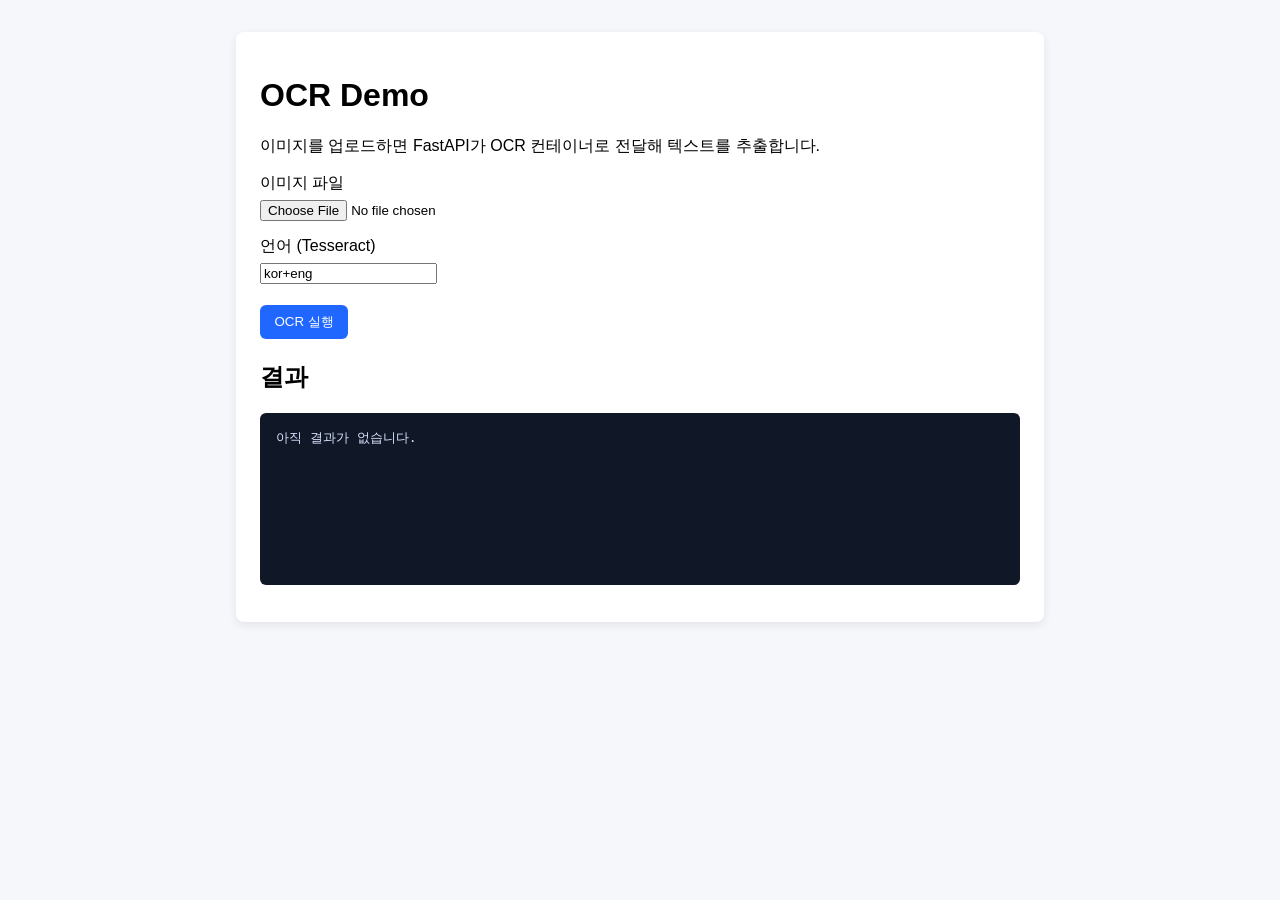
==== frontend/index.html @ bf0535a6 "Add WSL-ready OCR stack with FastAPI gateway and vanilla JS frontend" ====
<!doctype html>
<html lang="ko">
  <head>
    <meta charset="UTF-8" />
    <meta name="viewport" content="width=device-width, initial-scale=1.0" />
    <title>OCR Demo (Vanilla JS)</title>
    <link rel="stylesheet" href="./styles.css" />
  </head>
  <body>
    <main class="container">
      <h1>OCR Demo</h1>
      <p>이미지를 업로드하면 FastAPI가 OCR 컨테이너로 전달해 텍스트를 추출합니다.</p>

      <form id="ocr-form">
        <label>이미지 파일
          <input id="file-input" type="file" accept="image/*" required />
        </label>

        <label>언어 (Tesseract)
          <input id="lang-input" type="text" value="kor+eng" />
        </label>

        <button type="submit">OCR 실행</button>
      </form>

      <section>
        <h2>결과</h2>
        <pre id="result">아직 결과가 없습니다.</pre>
      </section>
    </main>

    <script src="./app.js"></script>
  </body>
</html>
---- frontend/styles.css ----
body {
  font-family: Arial, sans-serif;
  margin: 0;
  background: #f5f7fb;
}

.container {
  max-width: 760px;
  margin: 2rem auto;
  background: white;
  padding: 1.5rem;
  border-radius: 8px;
  box-shadow: 0 3px 10px rgba(0, 0, 0, 0.08);
}

form {
  display: grid;
  gap: 0.9rem;
  margin: 1rem 0 1.4rem;
}

input, button {
  margin-top: 0.4rem;
  display: block;
}

button {
  width: fit-content;
  padding: 0.5rem 0.9rem;
  border: none;
  border-radius: 6px;
  background: #1f67ff;
  color: #fff;
  cursor: pointer;
}

pre {
  white-space: pre-wrap;
  background: #101726;
  color: #d9e4ff;
  padding: 1rem;
  border-radius: 6px;
  min-height: 140px;
}
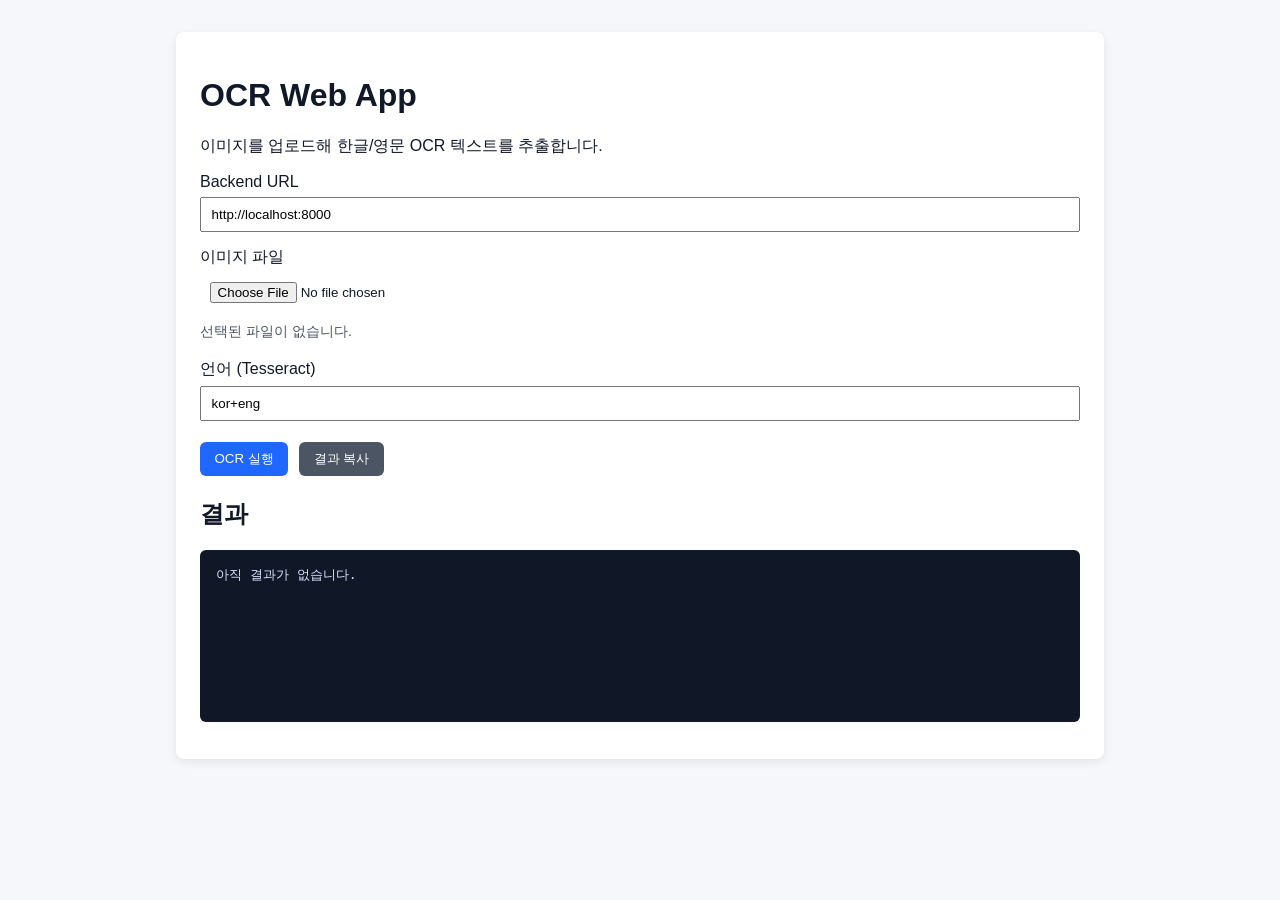
==== commit eed84a34: "feat: enhance OCR web app usability and API validation Agent-Logs-Url: https://github.com/edumgt/ocr" ====
--- a/frontend/index.html
+++ b/frontend/index.html
@@ -3,24 +3,33 @@
   <head>
     <meta charset="UTF-8" />
     <meta name="viewport" content="width=device-width, initial-scale=1.0" />
-    <title>OCR Demo (Vanilla JS)</title>
+    <title>OCR Web App</title>
     <link rel="stylesheet" href="./styles.css" />
   </head>
   <body>
     <main class="container">
-      <h1>OCR Demo</h1>
-      <p>이미지를 업로드하면 FastAPI가 OCR 컨테이너로 전달해 텍스트를 추출합니다.</p>
+      <h1>OCR Web App</h1>
+      <p>이미지를 업로드해 한글/영문 OCR 텍스트를 추출합니다.</p>
 
       <form id="ocr-form">
+        <label>Backend URL
+          <input id="backend-url-input" type="url" value="http://localhost:8000" required />
+        </label>
+
         <label>이미지 파일
           <input id="file-input" type="file" accept="image/*" required />
         </label>
+        <p id="file-meta" class="meta">선택된 파일이 없습니다.</p>
+        <img id="preview-image" alt="선택 이미지 미리보기" hidden />
 
         <label>언어 (Tesseract)
           <input id="lang-input" type="text" value="kor+eng" />
         </label>
 
-        <button type="submit">OCR 실행</button>
+        <div class="actions">
+          <button type="submit">OCR 실행</button>
+          <button id="copy-btn" type="button" class="secondary" disabled>결과 복사</button>
+        </div>
       </form>
 
       <section>
--- a/frontend/styles.css
+++ b/frontend/styles.css
@@ -2,10 +2,11 @@
   font-family: Arial, sans-serif;
   margin: 0;
   background: #f5f7fb;
+  color: #111827;
 }
 
 .container {
-  max-width: 760px;
+  max-width: 880px;
   margin: 2rem auto;
   background: white;
   padding: 1.5rem;
@@ -24,6 +25,12 @@
   display: block;
 }
 
+input {
+  width: 100%;
+  padding: 0.5rem 0.6rem;
+  box-sizing: border-box;
+}
+
 button {
   width: fit-content;
   padding: 0.5rem 0.9rem;
@@ -34,6 +41,30 @@
   cursor: pointer;
 }
 
+.actions {
+  display: flex;
+  gap: 0.7rem;
+}
+
+button.secondary {
+  background: #4b5563;
+}
+
+.meta {
+  margin: -0.2rem 0 0.2rem;
+  font-size: 0.9rem;
+  color: #4b5563;
+}
+
+#preview-image {
+  width: 100%;
+  max-height: 280px;
+  object-fit: contain;
+  border: 1px solid #d1d5db;
+  border-radius: 6px;
+  background: #f9fafb;
+}
+
 pre {
   white-space: pre-wrap;
   background: #101726;
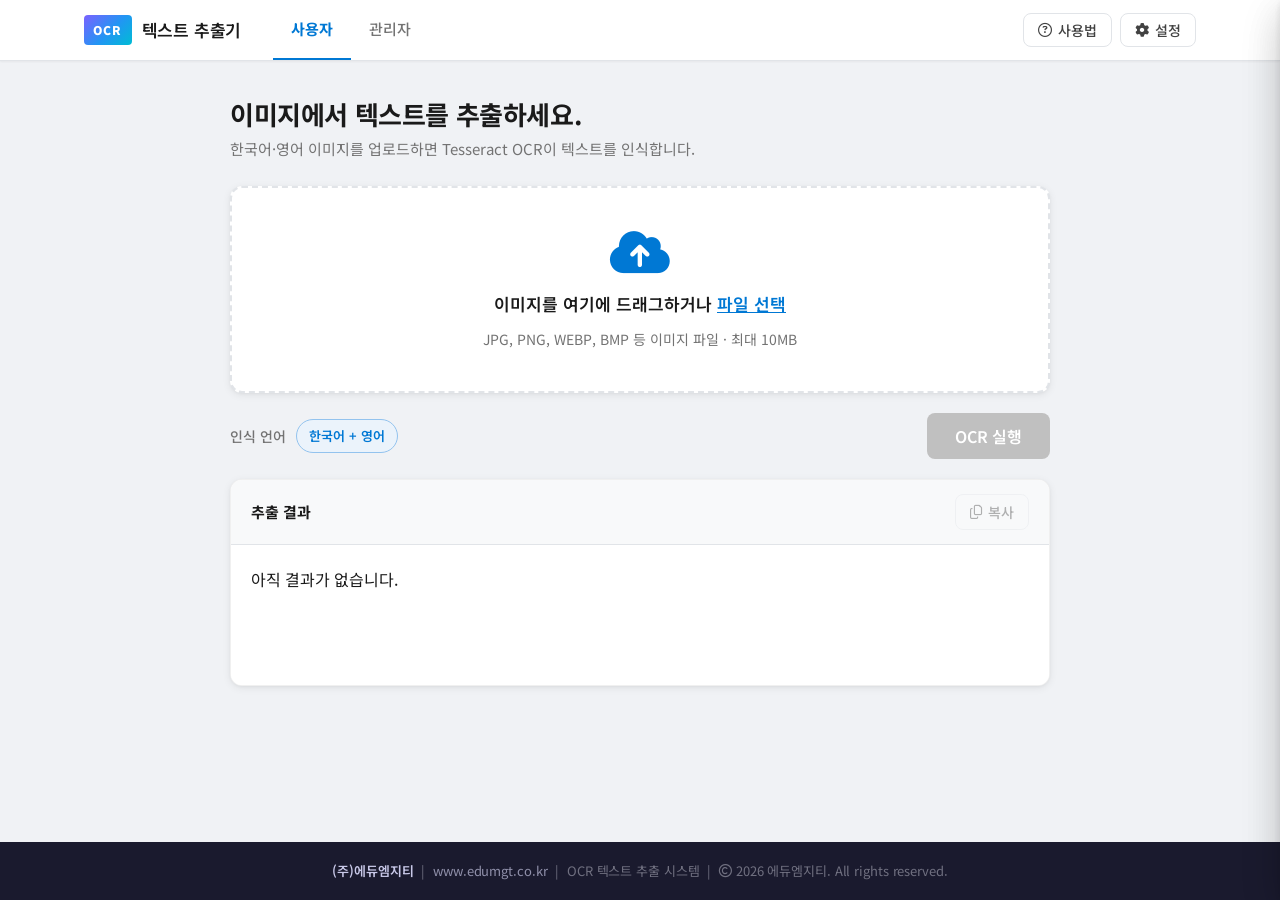
==== commit 69ea6201: "feat: Implement OCR monitoring server and CLI tool - Added a FastAPI server (`monitor_server.py`) to" ====
--- a/frontend/index.html
+++ b/frontend/index.html
@@ -1,43 +1,184 @@
 <!doctype html>
 <html lang="ko">
-  <head>
-    <meta charset="UTF-8" />
-    <meta name="viewport" content="width=device-width, initial-scale=1.0" />
-    <title>OCR Web App</title>
-    <link rel="stylesheet" href="./styles.css" />
-  </head>
-  <body>
-    <main class="container">
-      <h1>OCR Web App</h1>
-      <p>이미지를 업로드해 한글/영문 OCR 텍스트를 추출합니다.</p>
+<head>
+  <meta charset="UTF-8" />
+  <meta name="viewport" content="width=device-width, initial-scale=1.0" />
+  <title>OCR 텍스트 추출기</title>
+  <link rel="preconnect" href="https://fonts.googleapis.com" />
+  <link rel="preconnect" href="https://fonts.gstatic.com" crossorigin />
+  <link href="https://fonts.googleapis.com/css2?family=Noto+Sans+KR:wght@400;500;700;900&display=swap" rel="stylesheet" />
+  <link rel="stylesheet" href="./styles.css" />
+  <link rel="stylesheet" href="https://cdnjs.cloudflare.com/ajax/libs/font-awesome/6.5.2/css/all.min.css" />
+</head>
+<body>
 
-      <form id="ocr-form">
-        <label>Backend URL
-          <input id="backend-url-input" type="url" value="http://localhost:8000" required />
-        </label>
+  <!-- ── 오버레이 ── -->
+  <div id="overlay" class="overlay"></div>
 
-        <label>이미지 파일
-          <input id="file-input" type="file" accept="image/*" required />
-        </label>
-        <p id="file-meta" class="meta">선택된 파일이 없습니다.</p>
-        <img id="preview-image" alt="선택 이미지 미리보기" hidden />
+  <!-- ── 설정 오프캔버스 (우측) ── -->
+  <aside id="oc-settings" class="offcanvas" aria-label="설정">
+    <div class="oc-header">
+      <span class="oc-title">설정</span>
+      <button class="oc-close" data-close="oc-settings"><i class="fa-solid fa-xmark"></i></button>
+    </div>
+    <div class="oc-body">
+      <div class="oc-section">
+        <label class="oc-label" for="backend-url-input">Backend URL</label>
+        <input id="backend-url-input" class="oc-input" type="url"
+               value="http://localhost:8000" autocomplete="off" />
+        <p class="oc-hint">OCR API 서버 주소를 입력하세요.</p>
+      </div>
+      <div class="oc-section">
+        <span class="oc-label">인식 언어</span>
+        <div class="lang-group" id="lang-group">
+          <button class="lang-btn active" data-lang="kor+eng">한국어 + 영어</button>
+          <button class="lang-btn" data-lang="kor">한국어만</button>
+          <button class="lang-btn" data-lang="eng">영어만</button>
+        </div>
+      </div>
+    </div>
+    <div class="oc-footer">
+      <button id="oc-save" class="btn-primary full-width">저장 완료</button>
+    </div>
+  </aside>
 
-        <label>언어 (Tesseract)
-          <input id="lang-input" type="text" value="kor+eng" />
-        </label>
+  <!-- ── 사용법 오프캔버스 (우측) ── -->
+  <aside id="oc-help" class="offcanvas" aria-label="사용법 안내">
+    <div class="oc-header">
+      <span class="oc-title">사용법 안내</span>
+      <button class="oc-close" data-close="oc-help"><i class="fa-solid fa-xmark"></i></button>
+    </div>
+    <div class="oc-body">
+      <div class="oc-section">
+        <span class="oc-label">이용 순서</span>
+        <div class="help-step">
+          <div class="step-num"><i class="fa-solid fa-cloud-arrow-up"></i></div>
+          <div class="step-text">
+            <strong>이미지 업로드</strong>
+            <p>드래그 앤 드롭 또는 파일 선택으로 이미지를 올립니다. JPG·PNG·WEBP 등 최대 10MB.</p>
+          </div>
+        </div>
+        <div class="help-step">
+          <div class="step-num"><i class="fa-solid fa-language"></i></div>
+          <div class="step-text">
+            <strong>언어 선택</strong>
+            <p>설정 패널에서 한국어+영어, 한국어만, 영어만 중 선택합니다.</p>
+          </div>
+        </div>
+        <div class="help-step">
+          <div class="step-num"><i class="fa-solid fa-wand-magic-sparkles"></i></div>
+          <div class="step-text">
+            <strong>OCR 실행</strong>
+            <p>파란색 [OCR 실행] 버튼을 클릭합니다. 서버에서 텍스트를 인식합니다.</p>
+          </div>
+        </div>
+        <div class="help-step">
+          <div class="step-num"><i class="fa-regular fa-copy"></i></div>
+          <div class="step-text">
+            <strong>결과 복사</strong>
+            <p>추출된 텍스트를 확인하고 [복사] 버튼으로 클립보드에 저장합니다.</p>
+          </div>
+        </div>
+      </div>
 
-        <div class="actions">
-          <button type="submit">OCR 실행</button>
-          <button id="copy-btn" type="button" class="secondary" disabled>결과 복사</button>
+      <hr class="oc-divider" />
+
+      <div class="oc-section">
+        <span class="oc-label">시스템 정보</span>
+        <div class="oc-tech-item"><strong>OCR 엔진</strong><span>Tesseract 5 (한국어·영어)</span></div>
+        <div class="oc-tech-item"><strong>컨테이너</strong><span>요청마다 on-demand 실행 후 자동 소멸</span></div>
+        <div class="oc-tech-item"><strong>파일 크기</strong><span>최대 10MB</span></div>
+        <div class="oc-tech-item"><strong>지원 형식</strong><span>JPG, PNG, WEBP, BMP, TIFF</span></div>
+        <div class="oc-tech-item"><strong>처리 시간</strong><span>이미지당 약 2~15초</span></div>
+      </div>
+
+      <hr class="oc-divider" />
+
+      <div class="oc-section">
+        <span class="oc-label">관리자 대시보드</span>
+        <p class="oc-hint">CPU·메모리 사용량, 동시 접속 추이 등 실시간 시스템 현황을 확인할 수 있습니다.</p>
+        <a href="./admin.html" class="btn-primary" style="margin-top:6px;">관리자 화면으로 이동 →</a>
+      </div>
+    </div>
+  </aside>
+
+  <!-- ── GNB ── -->
+  <header class="site-header">
+    <div class="header-inner">
+      <a href="./index.html" class="brand">
+        <span class="brand-box">OCR</span>
+        <span class="brand-name">텍스트 추출기</span>
+      </a>
+      <nav class="gnb-tabs">
+        <a href="./index.html" class="gnb-tab active">사용자</a>
+        <a href="./admin.html" class="gnb-tab">관리자</a>
+      </nav>
+      <div class="gnb-actions">
+        <button class="gnb-btn" id="btn-help">
+          <i class="fa-regular fa-circle-question"></i>
+          사용법
+        </button>
+        <button class="gnb-btn" id="btn-settings">
+          <i class="fa-solid fa-gear"></i>
+          설정
+        </button>
+      </div>
+    </div>
+  </header>
+
+  <!-- ── 본문 ── -->
+  <main class="main">
+    <div class="page-inner">
+      <section class="hero">
+        <h1 class="hero-title">이미지에서 텍스트를 추출하세요.</h1>
+        <p class="hero-sub">한국어·영어 이미지를 업로드하면 Tesseract OCR이 텍스트를 인식합니다.</p>
+      </section>
+
+      <section class="card upload-card" id="drop-zone">
+        <input id="file-input" type="file" accept="image/*" hidden />
+        <div class="drop-icon">
+          <i class="fa-solid fa-cloud-arrow-up" style="font-size:3rem;color:#0078D4;"></i>
         </div>
-      </form>
+        <p class="drop-main">이미지를 여기에 드래그하거나 <span class="link-text">파일 선택</span></p>
+        <p class="drop-sub">JPG, PNG, WEBP, BMP 등 이미지 파일 · 최대 10MB</p>
+        <div id="file-badge" class="file-badge hidden">
+          <span id="file-name" class="file-badge-name"></span>
+          <span id="file-size" class="file-badge-size"></span>
+        </div>
+      </section>
 
-      <section>
-        <h2>결과</h2>
-        <pre id="result">아직 결과가 없습니다.</pre>
+      <div class="action-bar">
+        <div class="lang-status">
+          <span class="lang-label">인식 언어</span>
+          <span id="lang-display" class="lang-chip">한국어 + 영어</span>
+        </div>
+        <button id="ocr-btn" class="btn-primary" disabled>
+          <span id="btn-text">OCR 실행</span>
+          <span id="btn-spinner" class="spinner hidden"></span>
+        </button>
+      </div>
+
+      <section class="card result-card">
+        <div class="result-header">
+          <span class="result-title">추출 결과</span>
+          <button id="copy-btn" class="btn-ghost" disabled>
+            <i class="fa-regular fa-copy"></i>
+            복사
+          </button>
+        </div>
+        <pre id="result" class="result-body">아직 결과가 없습니다.</pre>
+        <div id="result-meta" class="result-meta hidden"></div>
       </section>
-    </main>
+    </div>
+  </main>
 
-    <script src="./app.js"></script>
-  </body>
+  <!-- ── 푸터 ── -->
+  <footer class="site-footer">
+    <strong>(주)에듀엠지티</strong> &nbsp;|&nbsp;
+    <a href="https://www.edumgt.co.kr" target="_blank" rel="noopener">www.edumgt.co.kr</a>
+    &nbsp;|&nbsp; OCR 텍스트 추출 시스템 &nbsp;|&nbsp; <i class="fa-regular fa-copyright"></i> 2026 에듀엠지티. All rights reserved.
+  </footer>
+
+  <script src="./app.js"></script>
+</body>
 </html>
--- a/frontend/styles.css
+++ b/frontend/styles.css
@@ -1,75 +1,550 @@
+/* ── 변수 ──────────────────────────────────────────────────── */
+:root {
+  --bg:         #F0F2F5;
+  --surface:    #FFFFFF;
+  --surface-2:  #F8F9FA;
+  --border:     #E1E4E8;
+  --border-lt:  rgba(0,0,0,.06);
+  --primary:    #0078D4;
+  --primary-dk: #005EA6;
+  --primary-lt: #EBF3FB;
+  --grad-a:     #7B61FF;
+  --grad-b:     #2196F3;
+  --grad-c:     #00BCD4;
+  --text:       #1A1A1A;
+  --text-2:     #424242;
+  --muted:      #737373;
+  --radius-xs:  4px;
+  --radius-sm:  8px;
+  --radius:     12px;
+  --radius-lg:  20px;
+  --shadow-xs:  0 1px 2px rgba(0,0,0,.05);
+  --shadow-sm:  0 2px 8px rgba(0,0,0,.07), 0 1px 3px rgba(0,0,0,.04);
+  --shadow:     0 4px 20px rgba(0,0,0,.09), 0 1px 4px rgba(0,0,0,.05);
+  --shadow-lg:  0 12px 40px rgba(0,0,0,.12), 0 2px 8px rgba(0,0,0,.06);
+  --success:    #107C41;
+  --danger:     #C42B1C;
+  --transition: .18s cubic-bezier(.4,0,.2,1);
+}
+
+/* ── 리셋 & 베이스 ──────────────────────────────────────────── */
+*, *::before, *::after { box-sizing: border-box; margin: 0; padding: 0; }
+html { font-size: 16px; }
 body {
-  font-family: Arial, sans-serif;
-  margin: 0;
-  background: #f5f7fb;
-  color: #111827;
-}
-
-.container {
-  max-width: 880px;
-  margin: 2rem auto;
-  background: white;
-  padding: 1.5rem;
-  border-radius: 8px;
-  box-shadow: 0 3px 10px rgba(0, 0, 0, 0.08);
-}
-
-form {
+  font-family: 'Noto Sans KR', 'Segoe UI', 'Apple SD Gothic Neo', '맑은 고딕', sans-serif;
+  font-size: 16px;
+  line-height: 1.65;
+  color: var(--text);
+  background: var(--bg);
+  -webkit-font-smoothing: antialiased;
+  -moz-osx-font-smoothing: grayscale;
+  text-rendering: optimizeLegibility;
+  display: flex;
+  flex-direction: column;
+  min-height: 100vh;
+}
+
+/* ── GNB ──────────────────────────────────────────────────── */
+.site-header {
+  position: sticky;
+  top: 0;
+  z-index: 100;
+  background: var(--surface);
+  border-bottom: 1px solid var(--border);
+  box-shadow: var(--shadow-xs);
+}
+.header-inner {
+  max-width: 1160px;
+  margin: 0 auto;
+  padding: 0 24px;
+  height: 60px;
+  display: flex;
+  align-items: center;
+  gap: 0;
+}
+
+/* 브랜드 */
+.brand {
+  display: flex;
+  align-items: center;
+  gap: 10px;
+  margin-right: 32px;
+  text-decoration: none;
+  flex-shrink: 0;
+}
+.brand-box {
+  background: linear-gradient(135deg, var(--grad-a) 0%, var(--grad-b) 55%, var(--grad-c) 100%);
+  color: #FFF;
+  font-size: 12px;
+  font-weight: 900;
+  letter-spacing: 1.2px;
+  padding: 5px 9px;
+  border-radius: var(--radius-xs);
+}
+.brand-name {
+  font-size: 17px;
+  font-weight: 600;
+  color: var(--text);
+  letter-spacing: -0.2px;
+}
+
+/* 탭 */
+.gnb-tabs {
+  display: flex;
+  height: 100%;
+  gap: 0;
+  flex: 1;
+}
+.gnb-tab {
+  display: flex;
+  align-items: center;
+  padding: 0 18px;
+  font-family: inherit;
+  font-size: 15px;
+  font-weight: 500;
+  color: var(--muted);
+  background: transparent;
+  border: none;
+  border-bottom: 2px solid transparent;
+  cursor: pointer;
+  text-decoration: none;
+  transition: color var(--transition), border-color var(--transition), background var(--transition);
+  white-space: nowrap;
+}
+.gnb-tab:hover { color: var(--text); background: var(--surface-2); }
+.gnb-tab.active {
+  color: var(--primary);
+  font-weight: 700;
+  border-bottom-color: var(--primary);
+}
+
+/* GNB 우측 액션 버튼 */
+.gnb-actions {
+  display: flex;
+  align-items: center;
+  gap: 8px;
+  flex-shrink: 0;
+}
+.gnb-btn {
+  display: flex;
+  align-items: center;
+  gap: 6px;
+  background: transparent;
+  border: 1px solid var(--border);
+  border-radius: var(--radius-sm);
+  padding: 6px 14px;
+  font-family: inherit;
+  font-size: 14px;
+  font-weight: 500;
+  color: var(--text-2);
+  cursor: pointer;
+  transition: background var(--transition), border-color var(--transition), color var(--transition);
+  text-decoration: none;
+  white-space: nowrap;
+}
+.gnb-btn:hover {
+  background: var(--surface-2);
+  border-color: #C8CDD2;
+  color: var(--text);
+}
+.gnb-btn svg { flex-shrink: 0; }
+
+/* ── 본문 컨테이너 ───────────────────────────────────────────── */
+.main { flex: 1; padding: 36px 24px 56px; }
+.page-inner { max-width: 820px; margin: 0 auto; display: grid; gap: 20px; }
+.page-inner.wide { max-width: 1120px; }
+
+/* ── 히어로 ─────────────────────────────────────────────────── */
+.hero { padding-bottom: 4px; }
+.hero-title {
+  font-size: 26px;
+  font-weight: 700;
+  letter-spacing: -0.4px;
+  line-height: 1.3;
+  color: var(--text);
+}
+.hero-sub { margin-top: 6px; font-size: 15px; color: var(--muted); font-weight: 400; }
+
+/* ── 카드 공통 ──────────────────────────────────────────────── */
+.card {
+  background: var(--surface);
+  border: 1px solid var(--border-lt);
+  border-radius: var(--radius);
+  box-shadow: var(--shadow-sm);
+}
+
+/* ── 업로드 ─────────────────────────────────────────────────── */
+.upload-card {
+  padding: 40px 24px;
+  display: flex;
+  flex-direction: column;
+  align-items: center;
+  gap: 10px;
+  cursor: pointer;
+  transition: background var(--transition), border-color var(--transition), box-shadow var(--transition);
+  text-align: center;
+  border: 2px dashed var(--border);
+}
+.upload-card:hover {
+  background: var(--primary-lt);
+  border-color: #93C3EE;
+  box-shadow: var(--shadow);
+}
+.upload-card.drag-over {
+  background: var(--primary-lt);
+  border-color: var(--primary);
+  box-shadow: 0 0 0 3px rgba(0,120,212,.12), var(--shadow);
+}
+.drop-icon { margin-bottom: 4px; }
+.drop-main { font-size: 17px; font-weight: 600; color: var(--text); }
+.link-text  { color: var(--primary); text-decoration: underline; cursor: pointer; }
+.drop-sub   { font-size: 14px; color: var(--muted); }
+
+.file-badge {
+  display: flex;
+  align-items: center;
+  gap: 10px;
+  margin-top: 8px;
+  background: var(--primary-lt);
+  border: 1px solid #93C3EE;
+  border-radius: var(--radius-sm);
+  padding: 8px 16px;
+}
+.file-badge.hidden { display: none; }
+.file-badge-name { font-size: 14px; font-weight: 600; color: var(--primary); }
+.file-badge-size { font-size: 13px; color: var(--muted); }
+
+/* ── 액션 바 ────────────────────────────────────────────────── */
+.action-bar {
+  display: flex;
+  align-items: center;
+  justify-content: space-between;
+  gap: 16px;
+  flex-wrap: wrap;
+}
+.lang-status { display: flex; align-items: center; gap: 10px; }
+.lang-label  { font-size: 14px; color: var(--muted); font-weight: 500; }
+.lang-chip {
+  background: var(--primary-lt);
+  color: var(--primary);
+  border: 1px solid #93C3EE;
+  font-size: 13px;
+  font-weight: 600;
+  padding: 5px 12px;
+  border-radius: 99px;
+}
+
+/* ── 버튼 ──────────────────────────────────────────────────── */
+.btn-primary {
+  display: inline-flex;
+  align-items: center;
+  gap: 8px;
+  background: var(--primary);
+  color: #FFF;
+  border: none;
+  border-radius: var(--radius-sm);
+  padding: 11px 28px;
+  font-family: inherit;
+  font-size: 16px;
+  font-weight: 600;
+  cursor: pointer;
+  transition: background var(--transition), box-shadow var(--transition), transform var(--transition);
+  white-space: nowrap;
+  text-decoration: none;
+  box-shadow: 0 2px 8px rgba(0,120,212,.25);
+}
+.btn-primary:hover:not(:disabled) {
+  background: var(--primary-dk);
+  box-shadow: 0 4px 16px rgba(0,120,212,.35);
+  transform: translateY(-1px);
+}
+.btn-primary:active:not(:disabled) { transform: translateY(0); box-shadow: 0 1px 4px rgba(0,120,212,.2); }
+.btn-primary:disabled {
+  background: #C0C0C0;
+  box-shadow: none;
+  cursor: not-allowed;
+}
+.btn-primary.full-width { width: 100%; justify-content: center; }
+
+.btn-ghost {
+  display: inline-flex;
+  align-items: center;
+  gap: 6px;
+  background: transparent;
+  border: 1px solid var(--border);
+  border-radius: var(--radius-sm);
+  padding: 7px 14px;
+  font-family: inherit;
+  font-size: 14px;
+  font-weight: 500;
+  color: var(--text-2);
+  cursor: pointer;
+  transition: background var(--transition), border-color var(--transition), color var(--transition);
+}
+.btn-ghost:hover:not(:disabled) {
+  background: var(--surface-2);
+  border-color: #C8CDD2;
+  color: var(--text);
+}
+.btn-ghost:disabled { opacity: .4; cursor: not-allowed; }
+
+/* ── 스피너 ─────────────────────────────────────────────────── */
+.spinner {
+  width: 18px; height: 18px;
+  border: 2.5px solid rgba(255,255,255,.35);
+  border-top-color: #FFF;
+  border-radius: 50%;
+  animation: spin .7s linear infinite;
+}
+.spinner.hidden { display: none; }
+@keyframes spin { to { transform: rotate(360deg); } }
+
+/* ── 결과 카드 ──────────────────────────────────────────────── */
+.result-card  { overflow: hidden; }
+.result-header {
+  display: flex;
+  align-items: center;
+  justify-content: space-between;
+  padding: 14px 20px;
+  border-bottom: 1px solid var(--border);
+  background: var(--surface-2);
+}
+.result-title { font-size: 15px; font-weight: 700; color: var(--text); }
+.result-body  {
+  padding: 20px;
+  font-family: 'Noto Sans KR', monospace;
+  font-size: 16px;
+  line-height: 1.8;
+  color: var(--text);
+  background: var(--surface);
+  white-space: pre-wrap;
+  word-break: break-all;
+  min-height: 140px;
+}
+.result-meta {
+  padding: 10px 20px;
+  background: var(--surface-2);
+  border-top: 1px solid var(--border);
+  font-size: 13px;
+  color: var(--muted);
+  display: flex;
+  gap: 20px;
+  flex-wrap: wrap;
+}
+.result-meta.hidden { display: none; }
+.result-meta strong { color: var(--text-2); }
+
+/* ── KPI 카드 (관리자) ──────────────────────────────────────── */
+.kpi-grid {
   display: grid;
-  gap: 0.9rem;
-  margin: 1rem 0 1.4rem;
-}
-
-input, button {
-  margin-top: 0.4rem;
-  display: block;
-}
-
-input {
-  width: 100%;
-  padding: 0.5rem 0.6rem;
-  box-sizing: border-box;
-}
-
-button {
-  width: fit-content;
-  padding: 0.5rem 0.9rem;
-  border: none;
-  border-radius: 6px;
-  background: #1f67ff;
-  color: #fff;
-  cursor: pointer;
-}
-
-.actions {
-  display: flex;
-  gap: 0.7rem;
-}
-
-button.secondary {
-  background: #4b5563;
-}
-
-.meta {
-  margin: -0.2rem 0 0.2rem;
-  font-size: 0.9rem;
-  color: #4b5563;
-}
-
-#preview-image {
-  width: 100%;
-  max-height: 280px;
-  object-fit: contain;
-  border: 1px solid #d1d5db;
-  border-radius: 6px;
-  background: #f9fafb;
-}
-
-pre {
-  white-space: pre-wrap;
-  background: #101726;
-  color: #d9e4ff;
-  padding: 1rem;
-  border-radius: 6px;
-  min-height: 140px;
-}
+  grid-template-columns: repeat(4, 1fr);
+  gap: 16px;
+}
+.kpi-card {
+  background: var(--surface);
+  border: 1px solid var(--border-lt);
+  border-radius: var(--radius);
+  box-shadow: var(--shadow-sm);
+  padding: 20px 22px;
+  transition: box-shadow var(--transition), transform var(--transition);
+}
+.kpi-card:hover { box-shadow: var(--shadow); transform: translateY(-1px); }
+.kpi-label { font-size: 12px; font-weight: 600; color: var(--muted); text-transform: uppercase; letter-spacing: .6px; }
+.kpi-value { font-size: 30px; font-weight: 700; color: var(--text); line-height: 1.15; margin-top: 6px; }
+.kpi-sub   { font-size: 12px; color: var(--muted); margin-top: 5px; }
+.kpi-card.accent {
+  background: linear-gradient(135deg, rgba(123,97,255,.07) 0%, rgba(33,150,243,.07) 100%);
+  border: 1px solid rgba(123,97,255,.18);
+}
+.kpi-card.accent .kpi-label { color: var(--grad-a); }
+.kpi-card.accent .kpi-value { color: var(--primary); }
+
+/* ── 차트 그리드 (관리자) ───────────────────────────────────── */
+.chart-grid {
+  display: grid;
+  grid-template-columns: 1fr 1fr;
+  gap: 16px;
+}
+.chart-card {
+  background: var(--surface);
+  border: 1px solid var(--border-lt);
+  border-radius: var(--radius);
+  box-shadow: var(--shadow-sm);
+  overflow: hidden;
+  transition: box-shadow var(--transition);
+}
+.chart-card:hover { box-shadow: var(--shadow); }
+.chart-header {
+  padding: 14px 20px;
+  background: var(--surface-2);
+  border-bottom: 1px solid var(--border);
+  font-size: 14px;
+  font-weight: 700;
+  color: var(--text-2);
+  letter-spacing: -.1px;
+}
+.chart-body { padding: 8px 4px 4px; }
+
+/* ── 오프캔버스 공통 ────────────────────────────────────────── */
+.overlay {
+  position: fixed;
+  inset: 0;
+  background: rgba(0,0,0,.32);
+  z-index: 200;
+  opacity: 0;
+  pointer-events: none;
+  transition: opacity .22s;
+  backdrop-filter: blur(2px);
+}
+.overlay.open { opacity: 1; pointer-events: auto; }
+
+.offcanvas {
+  position: fixed;
+  top: 0;
+  right: 0;
+  height: 100%;
+  width: 360px;
+  background: var(--surface);
+  border-left: 1px solid var(--border);
+  z-index: 300;
+  display: flex;
+  flex-direction: column;
+  transform: translateX(100%);
+  transition: transform .26s cubic-bezier(.4,0,.2,1);
+  box-shadow: var(--shadow-lg);
+}
+.offcanvas.open { transform: translateX(0); }
+
+.oc-header {
+  display: flex;
+  align-items: center;
+  justify-content: space-between;
+  padding: 18px 22px;
+  background: var(--surface);
+  border-bottom: 1px solid var(--border);
+  flex-shrink: 0;
+}
+.oc-title { font-size: 18px; font-weight: 700; color: var(--text); }
+.oc-close {
+  background: transparent;
+  border: 1px solid var(--border);
+  border-radius: var(--radius-sm);
+  width: 34px; height: 34px;
+  font-size: 16px;
+  font-weight: 500;
+  color: var(--muted);
+  cursor: pointer;
+  display: flex;
+  align-items: center;
+  justify-content: center;
+  transition: background var(--transition), color var(--transition);
+}
+.oc-close:hover { background: var(--surface-2); color: var(--text); }
+
+.oc-body   { flex: 1; overflow-y: auto; padding: 24px 22px; display: grid; gap: 24px; }
+.oc-section { display: grid; gap: 12px; }
+.oc-label  { display: block; font-size: 13px; font-weight: 700; color: var(--muted); text-transform: uppercase; letter-spacing: .5px; }
+.oc-input  {
+  width: 100%; padding: 10px 14px;
+  border: 1px solid var(--border);
+  border-radius: var(--radius-sm);
+  font-family: inherit; font-size: 15px;
+  color: var(--text);
+  background: var(--surface);
+  outline: none;
+  transition: border-color var(--transition), box-shadow var(--transition);
+}
+.oc-input:focus {
+  border-color: var(--primary);
+  box-shadow: 0 0 0 3px rgba(0,120,212,.15);
+}
+.oc-hint   { font-size: 13px; color: var(--muted); line-height: 1.5; }
+
+.lang-group { display: grid; gap: 8px; }
+.lang-btn {
+  width: 100%; padding: 12px 16px;
+  text-align: left;
+  font-family: inherit; font-size: 15px; font-weight: 500;
+  color: var(--text-2); background: var(--surface);
+  border: 1px solid var(--border); border-radius: var(--radius-sm);
+  cursor: pointer;
+  transition: border-color var(--transition), background var(--transition), color var(--transition);
+}
+.lang-btn::before {
+  content: '';
+  display: inline-block;
+  width: 16px; height: 16px;
+  border: 2px solid var(--border); border-radius: 50%;
+  margin-right: 10px; vertical-align: middle;
+  transition: border-color var(--transition), background var(--transition);
+}
+.lang-btn.active {
+  border-color: var(--primary);
+  background: var(--primary-lt);
+  color: var(--primary);
+  font-weight: 600;
+}
+.lang-btn.active::before {
+  border-color: var(--primary);
+  background: var(--primary);
+  box-shadow: inset 0 0 0 3px var(--surface);
+}
+.lang-btn:hover:not(.active) { border-color: #C8CDD2; background: var(--surface-2); }
+
+.oc-footer { padding: 20px 22px; border-top: 1px solid var(--border); flex-shrink: 0; }
+
+/* ── 사용법 오프캔버스 ──────────────────────────────────────── */
+.help-step {
+  display: flex;
+  gap: 14px;
+  align-items: flex-start;
+}
+.step-num {
+  flex-shrink: 0;
+  width: 28px; height: 28px;
+  background: var(--primary);
+  color: #FFF;
+  border-radius: 50%;
+  display: flex;
+  align-items: center;
+  justify-content: center;
+  font-size: 13px;
+  font-weight: 700;
+  margin-top: 2px;
+}
+.step-text strong { display: block; font-size: 15px; font-weight: 600; color: var(--text); margin-bottom: 3px; }
+.step-text p      { font-size: 13px; color: var(--muted); line-height: 1.55; }
+.oc-divider { border: none; border-top: 1px solid var(--border); }
+.oc-tech-item { display: flex; gap: 10px; font-size: 14px; align-items: baseline; }
+.oc-tech-item strong { min-width: 80px; color: var(--text-2); font-weight: 600; flex-shrink: 0; }
+.oc-tech-item span   { color: var(--muted); }
+
+/* ── 푸터 ──────────────────────────────────────────────────── */
+.site-footer {
+  background: #1A1A2E;
+  color: #707080;
+  text-align: center;
+  padding: 18px 24px;
+  font-size: 13px;
+  line-height: 1.7;
+  flex-shrink: 0;
+  letter-spacing: -.1px;
+}
+.site-footer a { color: #9090AA; text-decoration: none; transition: color var(--transition); }
+.site-footer a:hover { color: var(--grad-b); }
+.site-footer strong { color: #C8C8E8; font-weight: 600; }
+
+/* ── 반응형 ─────────────────────────────────────────────────── */
+@media (max-width: 768px) {
+  .kpi-grid   { grid-template-columns: repeat(2,1fr); }
+  .chart-grid { grid-template-columns: 1fr; }
+}
+@media (max-width: 600px) {
+  .hero-title { font-size: 22px; }
+  .offcanvas  { width: 100%; border-left: none; }
+  .action-bar { flex-direction: column; align-items: stretch; }
+  .btn-primary { justify-content: center; }
+  .gnb-tab    { padding: 0 12px; font-size: 14px; }
+  .gnb-btn    { padding: 5px 10px; font-size: 13px; }
+  .brand-name { display: none; }
+}
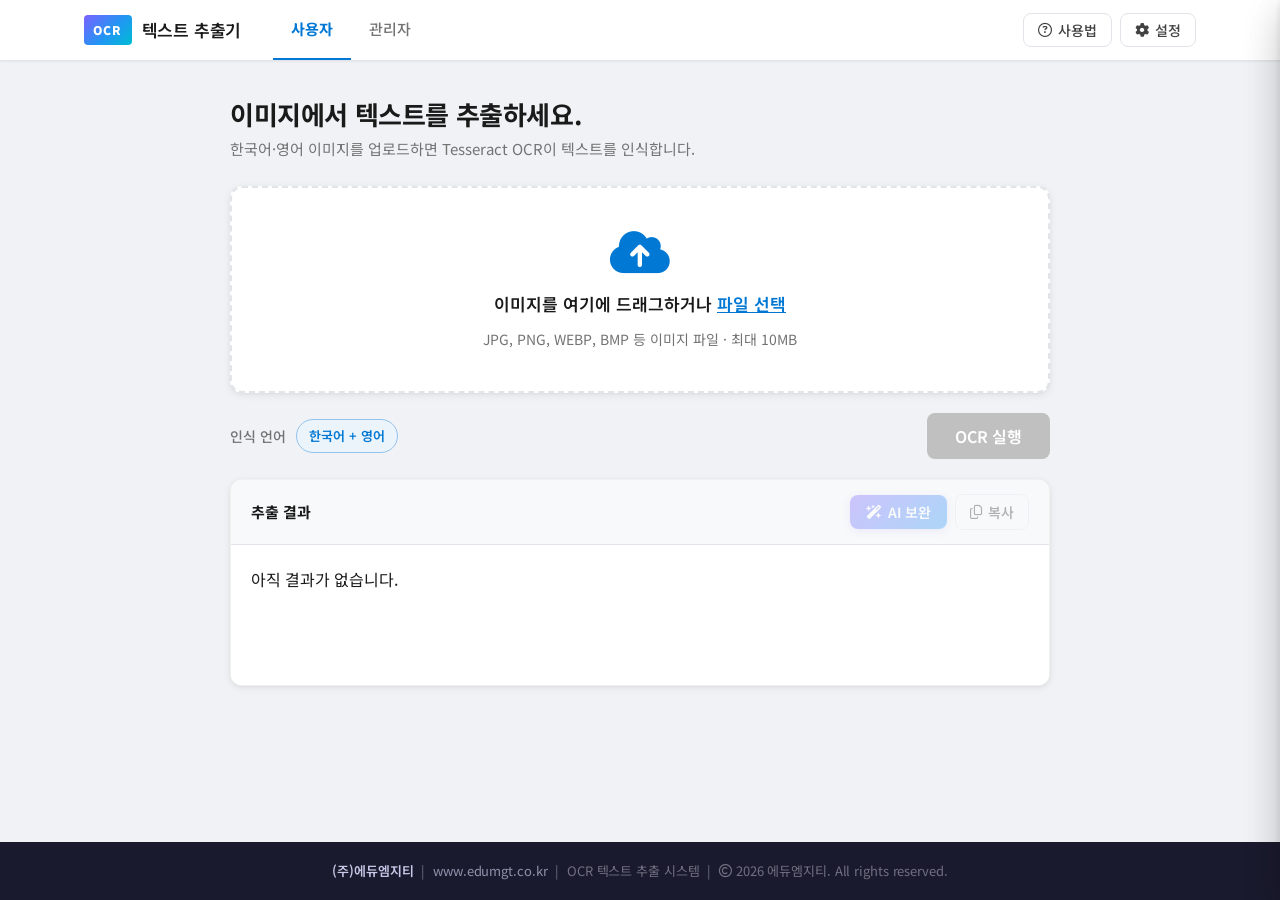
==== commit 418d17e1: "Add OCR load testing scripts with monitoring and visualization - Implemented `capture_test.py` for s" ====
--- a/frontend/index.html
+++ b/frontend/index.html
@@ -34,6 +34,37 @@
           <button class="lang-btn active" data-lang="kor+eng">한국어 + 영어</button>
           <button class="lang-btn" data-lang="kor">한국어만</button>
           <button class="lang-btn" data-lang="eng">영어만</button>
+        </div>
+      </div>
+
+      <hr class="oc-divider" />
+
+      <div class="oc-section">
+        <span class="oc-label">AI 보완</span>
+        <div class="lang-group" id="ai-provider-group">
+          <button class="lang-btn active" data-provider="ollama">Ollama (로컬)</button>
+          <button class="lang-btn" data-provider="openai">OpenAI</button>
+        </div>
+
+        <div id="ollama-settings">
+          <label class="oc-sub-label" for="ollama-url-input">Ollama URL</label>
+          <input id="ollama-url-input" class="oc-input" type="url"
+                 value="http://localhost:11434" autocomplete="off" />
+          <label class="oc-sub-label" for="ollama-model-input">모델</label>
+          <input id="ollama-model-input" class="oc-input" type="text"
+                 value="llama3.2" autocomplete="off" />
+        </div>
+
+        <div id="openai-settings" class="hidden">
+          <label class="oc-sub-label" for="openai-key-input">API Key</label>
+          <input id="openai-key-input" class="oc-input" type="password"
+                 placeholder="sk-..." autocomplete="off" />
+          <label class="oc-sub-label" for="openai-model-input">모델</label>
+          <input id="openai-model-input" class="oc-input" type="text"
+                 value="gpt-4o-mini" autocomplete="off" />
+          <label class="oc-sub-label" for="openai-url-input">Base URL</label>
+          <input id="openai-url-input" class="oc-input" type="url"
+                 value="https://api.openai.com/v1" autocomplete="off" />
         </div>
       </div>
     </div>
@@ -161,12 +192,26 @@
       <section class="card result-card">
         <div class="result-header">
           <span class="result-title">추출 결과</span>
-          <button id="copy-btn" class="btn-ghost" disabled>
-            <i class="fa-regular fa-copy"></i>
-            복사
-          </button>
+          <div class="result-actions">
+            <button id="ai-btn" class="btn-ai" disabled>
+              <i class="fa-solid fa-wand-magic-sparkles"></i>
+              <span id="ai-btn-text">AI 보완</span>
+              <span id="ai-btn-spinner" class="spinner-sm hidden"></span>
+            </button>
+            <button id="copy-btn" class="btn-ghost" disabled>
+              <i class="fa-regular fa-copy"></i>
+              복사
+            </button>
+          </div>
         </div>
         <pre id="result" class="result-body">아직 결과가 없습니다.</pre>
+        <details id="original-section" class="original-section hidden">
+          <summary class="original-summary">
+            <i class="fa-solid fa-chevron-right"></i>
+            원본 OCR 결과 보기
+          </summary>
+          <pre id="original-result" class="original-body"></pre>
+        </details>
         <div id="result-meta" class="result-meta hidden"></div>
       </section>
     </div>
--- a/frontend/styles.css
+++ b/frontend/styles.css
@@ -534,6 +534,107 @@
 .site-footer a:hover { color: var(--grad-b); }
 .site-footer strong { color: #C8C8E8; font-weight: 600; }
 
+/* ── 전역 유틸리티 ──────────────────────────────────────────── */
+.hidden { display: none !important; }
+
+/* ── AI 버튼 ─────────────────────────────────────────────────── */
+.btn-ai {
+  display: inline-flex;
+  align-items: center;
+  gap: 6px;
+  background: linear-gradient(135deg, var(--grad-a), var(--grad-b));
+  color: #FFF;
+  border: none;
+  border-radius: var(--radius-sm);
+  padding: 7px 16px;
+  font-family: inherit;
+  font-size: 14px;
+  font-weight: 600;
+  cursor: pointer;
+  transition: opacity var(--transition), box-shadow var(--transition), transform var(--transition);
+  white-space: nowrap;
+  box-shadow: 0 2px 8px rgba(123,97,255,.30);
+}
+.btn-ai:hover:not(:disabled) {
+  opacity: .88;
+  box-shadow: 0 4px 16px rgba(123,97,255,.40);
+  transform: translateY(-1px);
+}
+.btn-ai:active:not(:disabled) { transform: translateY(0); }
+.btn-ai:disabled { opacity: .35; cursor: not-allowed; }
+
+.result-actions { display: flex; align-items: center; gap: 8px; }
+
+.spinner-sm {
+  width: 14px; height: 14px;
+  border: 2px solid rgba(255,255,255,.35);
+  border-top-color: #FFF;
+  border-radius: 50%;
+  animation: spin .7s linear infinite;
+}
+.spinner-sm.hidden { display: none !important; }
+
+/* ── AI 원본 접기/펼치기 ─────────────────────────────────────── */
+.original-section { border-top: 1px solid var(--border); }
+.original-section.hidden { display: none !important; }
+
+.original-summary {
+  padding: 10px 20px;
+  font-size: 13px;
+  font-weight: 600;
+  color: var(--muted);
+  cursor: pointer;
+  user-select: none;
+  list-style: none;
+  display: flex;
+  align-items: center;
+  gap: 8px;
+  transition: color var(--transition), background var(--transition);
+}
+.original-summary:hover { color: var(--text); background: var(--surface-2); }
+.original-summary .fa-chevron-right {
+  font-size: 11px;
+  transition: transform var(--transition);
+}
+details[open] .original-summary .fa-chevron-right { transform: rotate(90deg); }
+
+.original-body {
+  padding: 14px 20px;
+  font-family: 'Noto Sans KR', monospace;
+  font-size: 14px;
+  line-height: 1.7;
+  color: var(--muted);
+  background: var(--surface-2);
+  white-space: pre-wrap;
+  word-break: break-all;
+  border-top: 1px dashed var(--border);
+}
+
+/* ── AI 배지 & 설정 서브라벨 ────────────────────────────────── */
+.ai-badge {
+  display: inline-flex;
+  align-items: center;
+  gap: 5px;
+  background: linear-gradient(135deg, rgba(123,97,255,.10), rgba(33,150,243,.10));
+  color: var(--grad-a);
+  border: 1px solid rgba(123,97,255,.22);
+  border-radius: 99px;
+  font-size: 12px;
+  font-weight: 600;
+  padding: 3px 10px;
+}
+
+.oc-sub-label {
+  display: block;
+  font-size: 12px;
+  font-weight: 600;
+  color: var(--muted);
+  text-transform: uppercase;
+  letter-spacing: .4px;
+  margin-top: 8px;
+  margin-bottom: 2px;
+}
+
 /* ── 반응형 ─────────────────────────────────────────────────── */
 @media (max-width: 768px) {
   .kpi-grid   { grid-template-columns: repeat(2,1fr); }
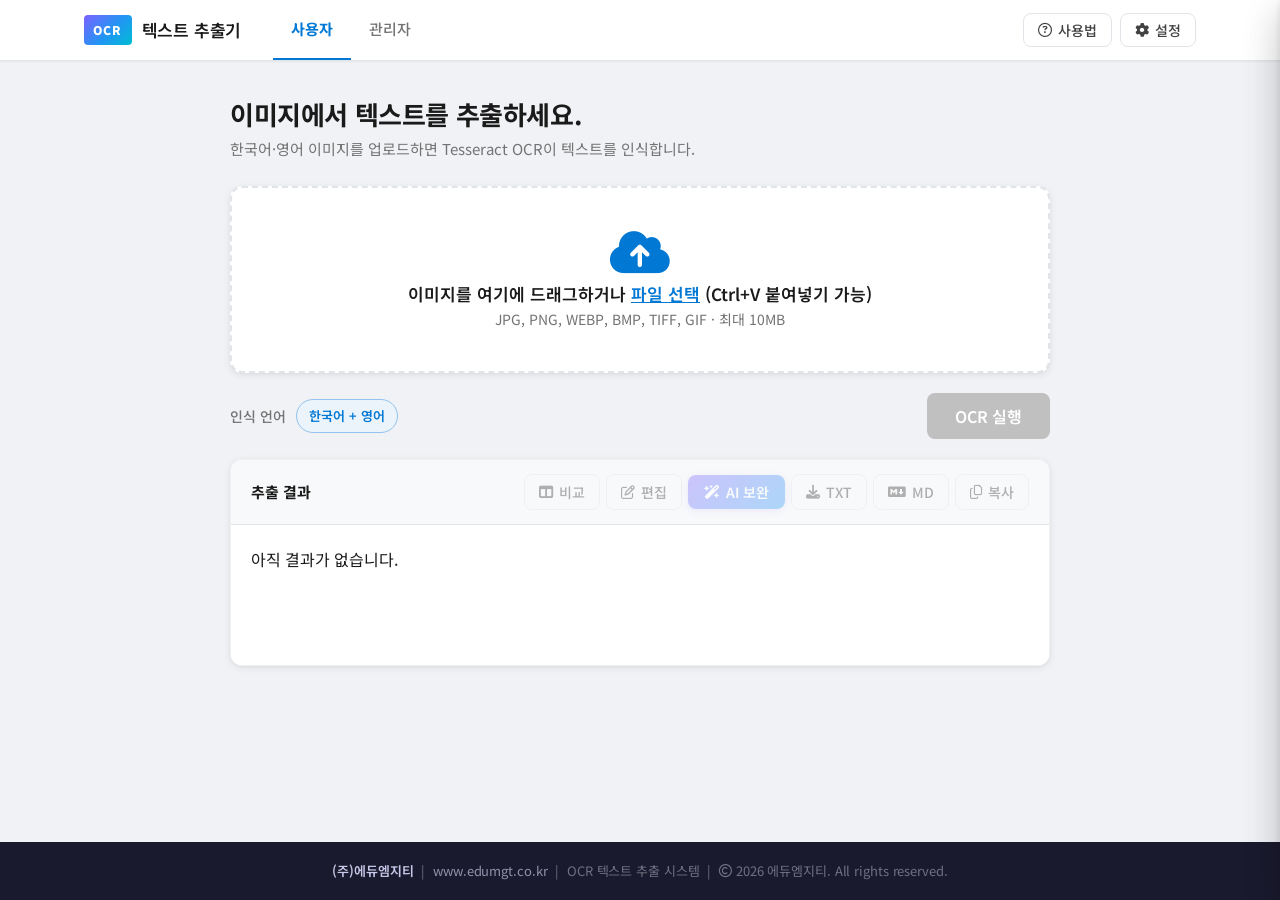
==== commit 5a81213a: "feat:" ====
--- a/frontend/index.html
+++ b/frontend/index.html
@@ -167,14 +167,22 @@
 
       <section class="card upload-card" id="drop-zone">
         <input id="file-input" type="file" accept="image/*" hidden />
-        <div class="drop-icon">
-          <i class="fa-solid fa-cloud-arrow-up" style="font-size:3rem;color:#0078D4;"></i>
-        </div>
-        <p class="drop-main">이미지를 여기에 드래그하거나 <span class="link-text">파일 선택</span></p>
-        <p class="drop-sub">JPG, PNG, WEBP, BMP 등 이미지 파일 · 최대 10MB</p>
-        <div id="file-badge" class="file-badge hidden">
-          <span id="file-name" class="file-badge-name"></span>
-          <span id="file-size" class="file-badge-size"></span>
+        <div id="drop-placeholder">
+          <div class="drop-icon">
+            <i class="fa-solid fa-cloud-arrow-up" style="font-size:3rem;color:#0078D4;"></i>
+          </div>
+          <p class="drop-main">이미지를 여기에 드래그하거나 <span class="link-text">파일 선택</span> (Ctrl+V 붙여넣기 가능)</p>
+          <p class="drop-sub">JPG, PNG, WEBP, BMP, TIFF, GIF · 최대 10MB</p>
+        </div>
+        <div id="preview-wrap" class="preview-wrap hidden">
+          <img id="image-preview" class="image-preview" alt="업로드 이미지 미리보기" />
+          <div class="preview-actions">
+            <div id="file-badge" class="file-badge hidden">
+              <span id="file-name" class="file-badge-name"></span>
+              <span id="file-size" class="file-badge-size"></span>
+            </div>
+            <button type="button" id="clear-file-btn" class="btn-ghost btn-sm">다른 이미지 선택</button>
+          </div>
         </div>
       </section>
 
@@ -193,18 +201,42 @@
         <div class="result-header">
           <span class="result-title">추출 결과</span>
           <div class="result-actions">
+            <button id="compare-btn" class="btn-ghost" disabled title="이미지와 결과 나란히 보기">
+              <i class="fa-solid fa-columns"></i>
+              비교
+            </button>
+            <button id="edit-btn" class="btn-ghost" disabled title="결과 직접 편집">
+              <i class="fa-regular fa-pen-to-square"></i>
+              편집
+            </button>
             <button id="ai-btn" class="btn-ai" disabled>
               <i class="fa-solid fa-wand-magic-sparkles"></i>
               <span id="ai-btn-text">AI 보완</span>
               <span id="ai-btn-spinner" class="spinner-sm hidden"></span>
             </button>
+            <button id="download-txt-btn" class="btn-ghost" disabled title="TXT 다운로드">
+              <i class="fa-solid fa-download"></i>
+              TXT
+            </button>
+            <button id="download-md-btn" class="btn-ghost" disabled title="Markdown 다운로드">
+              <i class="fa-brands fa-markdown"></i>
+              MD
+            </button>
             <button id="copy-btn" class="btn-ghost" disabled>
               <i class="fa-regular fa-copy"></i>
               복사
             </button>
           </div>
         </div>
-        <pre id="result" class="result-body">아직 결과가 없습니다.</pre>
+        <div id="result-workspace" class="result-workspace">
+          <div id="compare-pane" class="compare-pane hidden">
+            <img id="compare-image" class="compare-image" alt="비교용 원본 이미지" />
+          </div>
+          <div class="result-content-pane">
+            <pre id="result" class="result-body">아직 결과가 없습니다.</pre>
+            <textarea id="result-editor" class="result-editor hidden" spellcheck="false" aria-label="추출 결과 편집기"></textarea>
+          </div>
+        </div>
         <details id="original-section" class="original-section hidden">
           <summary class="original-summary">
             <i class="fa-solid fa-chevron-right"></i>
@@ -214,8 +246,18 @@
         </details>
         <div id="result-meta" class="result-meta hidden"></div>
       </section>
+
+      <section id="history-card" class="card history-card hidden">
+        <div class="result-header">
+          <span class="result-title">최근 OCR 기록</span>
+          <button id="clear-history-btn" class="btn-ghost btn-sm">전체 삭제</button>
+        </div>
+        <ul id="history-list" class="history-list"></ul>
+      </section>
     </div>
   </main>
+
+  <div id="toast-container" class="toast-container" aria-live="polite"></div>
 
   <!-- ── 푸터 ── -->
   <footer class="site-footer">
--- a/frontend/styles.css
+++ b/frontend/styles.css
@@ -649,3 +649,152 @@
   .gnb-btn    { padding: 5px 10px; font-size: 13px; }
   .brand-name { display: none; }
 }
+
+/* ── 이미지 미리보기 & Side-by-side 비교 ────────────────────── */
+.preview-wrap {
+  display: flex;
+  flex-direction: column;
+  align-items: center;
+  gap: 12px;
+}
+.image-preview {
+  max-height: 240px;
+  max-width: 100%;
+  border-radius: var(--radius-sm);
+  border: 1px solid var(--border);
+  box-shadow: var(--shadow-xs);
+  object-fit: contain;
+  background: var(--surface-2);
+}
+.preview-actions {
+  display: flex;
+  align-items: center;
+  justify-content: center;
+  flex-wrap: wrap;
+  gap: 10px;
+}
+.btn-sm { padding: 4px 10px; font-size: 12px; }
+.btn-ghost.active {
+  background: var(--primary-lt);
+  border-color: var(--primary);
+  color: var(--primary);
+}
+
+.result-actions { display: flex; align-items: center; gap: 6px; flex-wrap: wrap; }
+.result-workspace { display: block; }
+.result-workspace.compare-mode {
+  display: grid;
+  grid-template-columns: 1fr 1fr;
+  border-top: 1px solid var(--border);
+}
+.compare-pane {
+  padding: 16px;
+  background: var(--surface-2);
+  border-right: 1px solid var(--border);
+  display: flex;
+  align-items: flex-start;
+  justify-content: center;
+  max-height: 460px;
+  overflow: auto;
+}
+.compare-image {
+  max-width: 100%;
+  border-radius: var(--radius-xs);
+  border: 1px solid var(--border);
+}
+.result-content-pane { min-width: 0; }
+.result-editor {
+  width: 100%;
+  min-height: 260px;
+  padding: 20px;
+  border: none;
+  outline: none;
+  resize: vertical;
+  font-family: 'Noto Sans KR', monospace;
+  font-size: 14px;
+  line-height: 1.75;
+  color: var(--text);
+  background: #FFFDF7;
+}
+
+/* ── 최근 OCR 히스토리 ──────────────────────────────────────── */
+.history-card { overflow: hidden; }
+.history-list { list-style: none; }
+.history-item {
+  display: flex;
+  align-items: center;
+  justify-content: space-between;
+  gap: 12px;
+  padding: 12px 20px;
+  border-top: 1px solid var(--border);
+  cursor: pointer;
+  transition: background var(--transition);
+}
+.history-item:hover { background: var(--surface-2); }
+.history-main { min-width: 0; flex: 1; }
+.history-title {
+  font-size: 14px;
+  font-weight: 600;
+  color: var(--text);
+  white-space: nowrap;
+  overflow: hidden;
+  text-overflow: ellipsis;
+}
+.history-snippet {
+  font-size: 12px;
+  color: var(--muted);
+  white-space: nowrap;
+  overflow: hidden;
+  text-overflow: ellipsis;
+  margin-top: 2px;
+}
+.history-meta {
+  display: flex;
+  align-items: center;
+  gap: 8px;
+  font-size: 12px;
+  color: var(--muted);
+  flex-shrink: 0;
+}
+.history-del {
+  background: transparent;
+  border: none;
+  color: var(--muted);
+  cursor: pointer;
+  padding: 4px 6px;
+  border-radius: var(--radius-xs);
+}
+.history-del:hover { color: var(--danger); background: rgba(196,43,28,.08); }
+
+/* ── Toast 알림 ─────────────────────────────────────────────── */
+.toast-container {
+  position: fixed;
+  right: 24px;
+  bottom: 24px;
+  z-index: 300;
+  display: flex;
+  flex-direction: column;
+  gap: 8px;
+  pointer-events: none;
+}
+.toast {
+  pointer-events: auto;
+  background: #1F2328;
+  color: #FFF;
+  padding: 10px 16px;
+  border-radius: var(--radius-sm);
+  font-size: 13px;
+  font-weight: 500;
+  box-shadow: var(--shadow);
+  opacity: 0;
+  transform: translateY(8px);
+  transition: opacity .2s ease, transform .2s ease;
+}
+.toast.show { opacity: 1; transform: translateY(0); }
+.toast.success { background: var(--success); }
+.toast.error   { background: var(--danger); }
+
+@media (max-width: 768px) {
+  .result-workspace.compare-mode { grid-template-columns: 1fr; }
+  .compare-pane { border-right: none; border-bottom: 1px solid var(--border); }
+}
